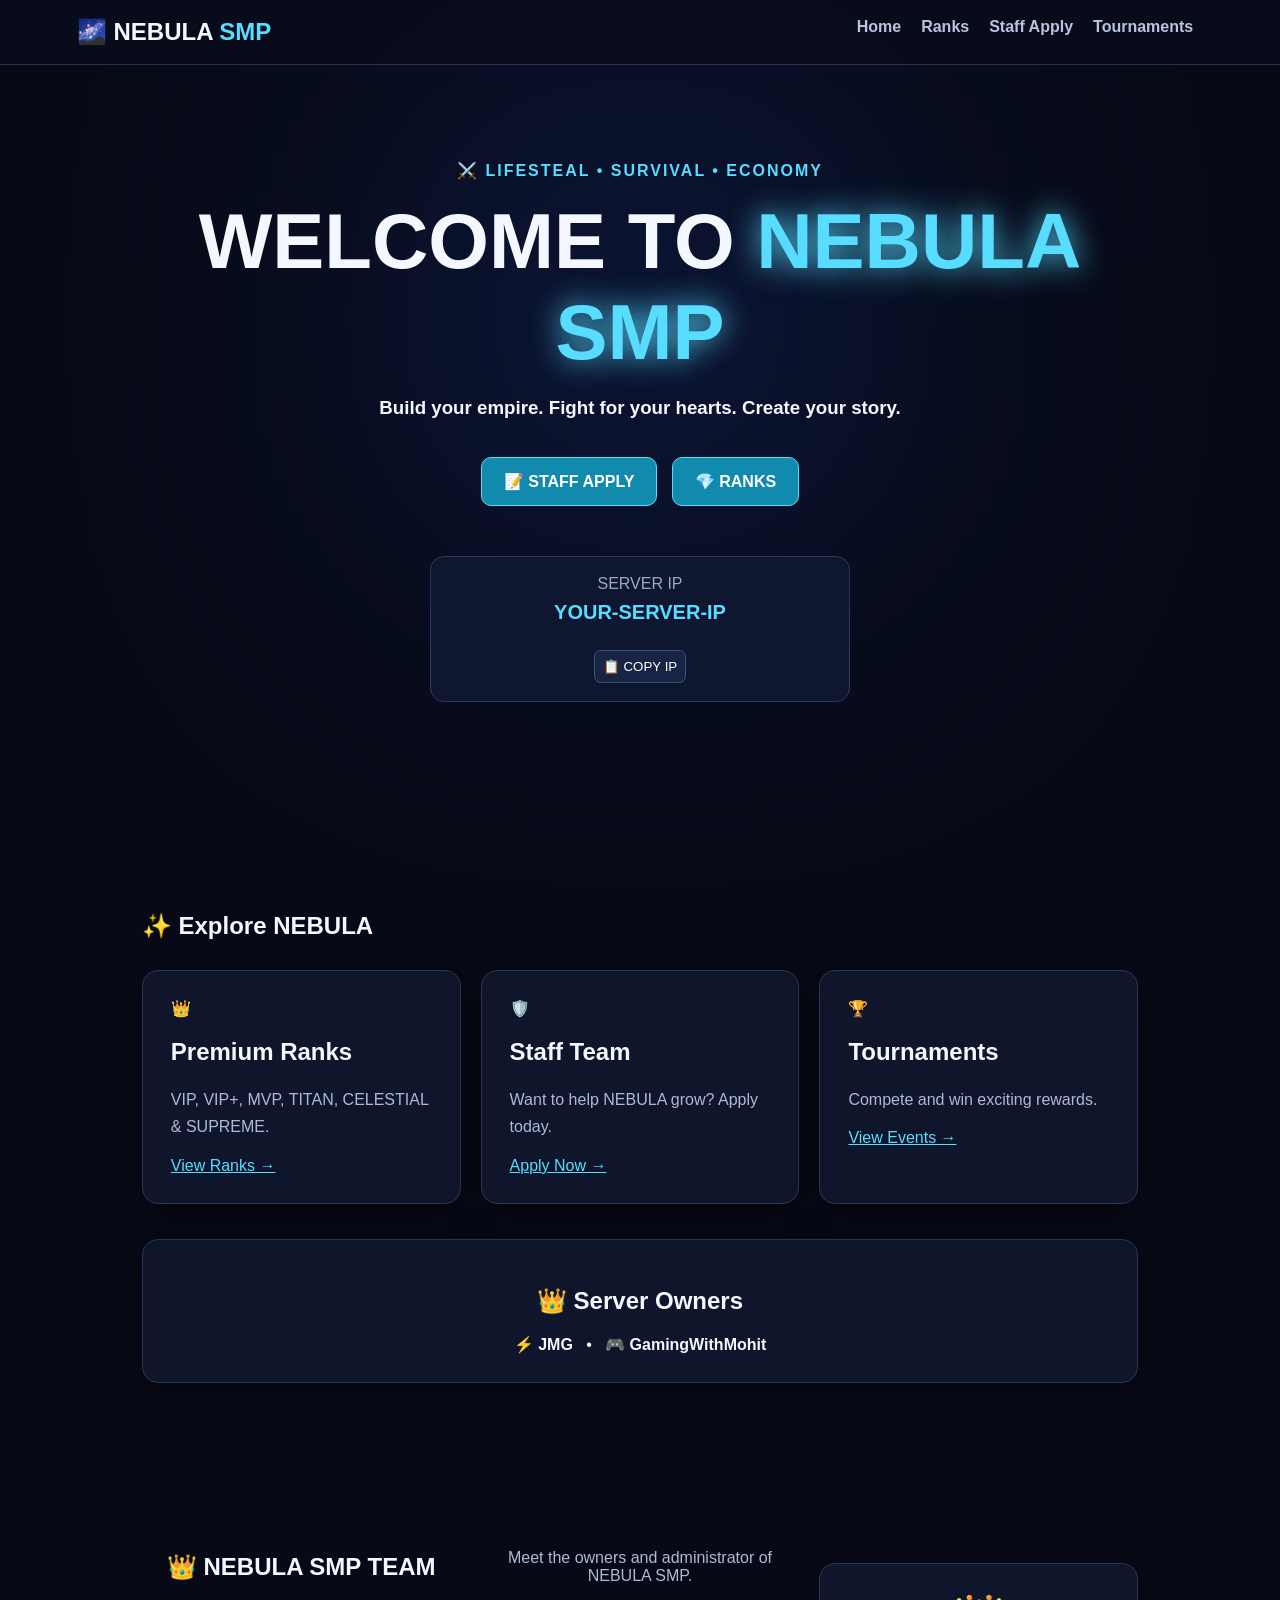
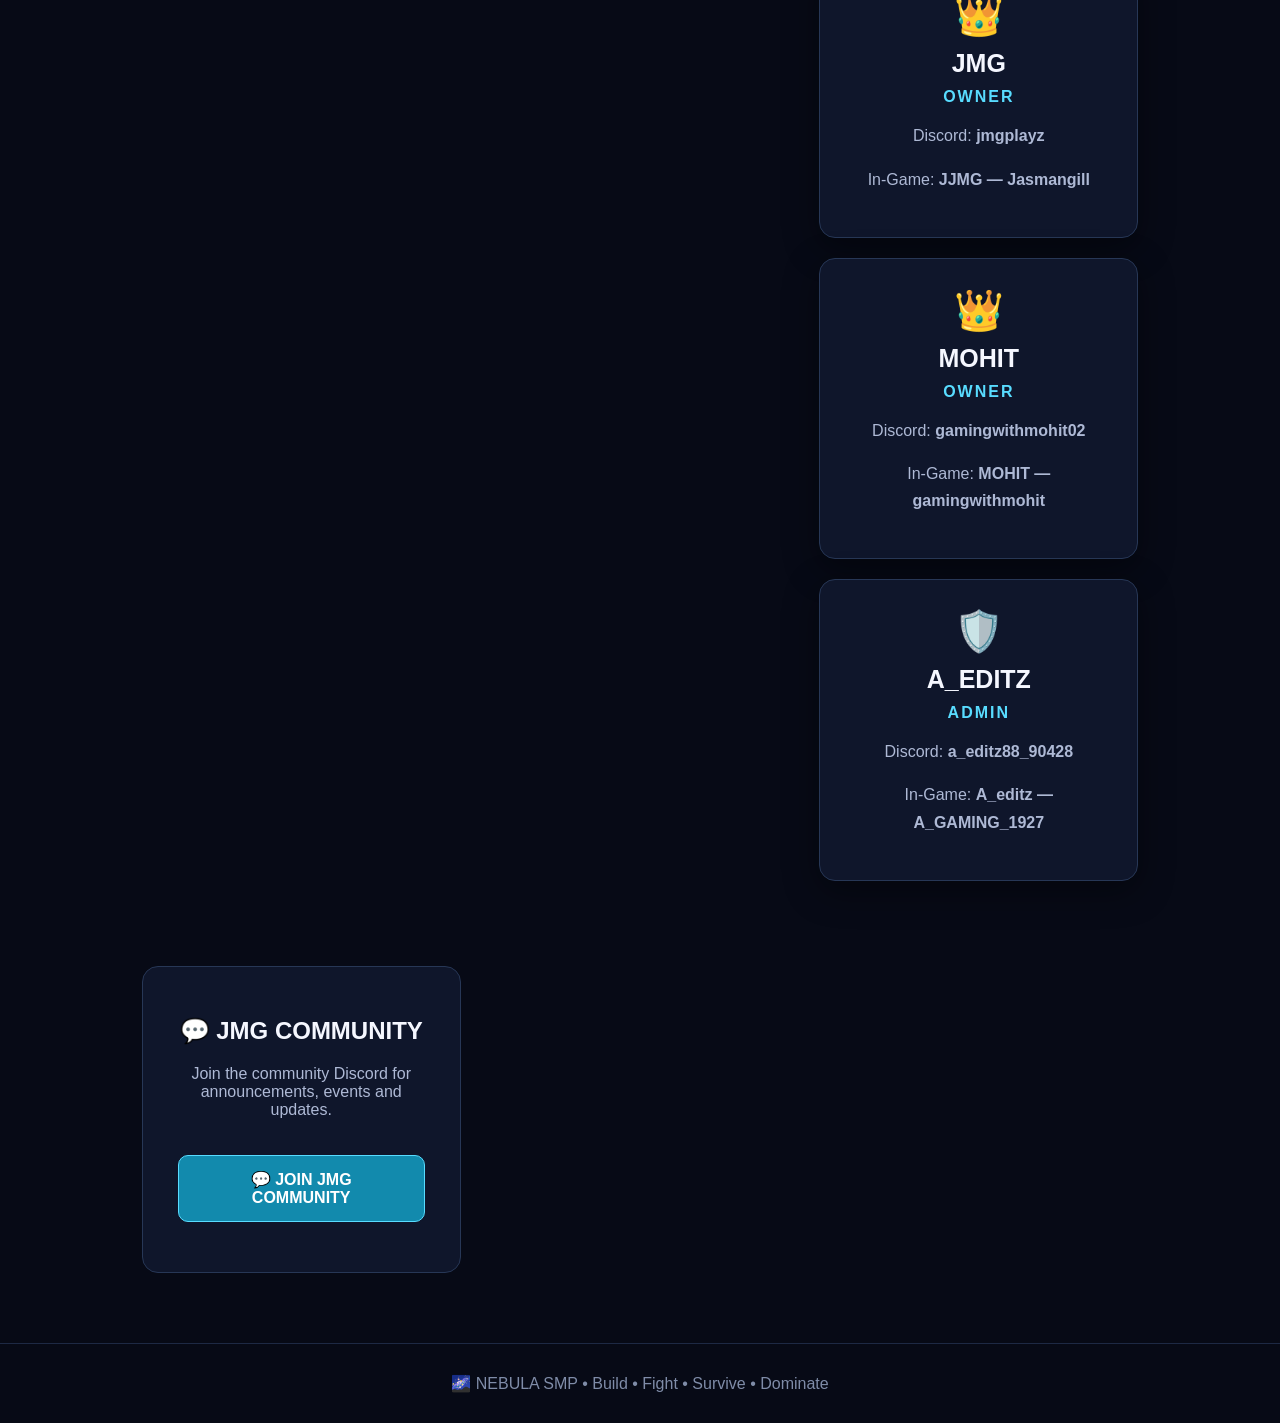
==== index.html @ 3a688c40 "NEBULA STAR 🌌 Official NEBULA SMP website — ranks, staff applications, tournaments, server informati" ====
<!doctype html><html><head><meta charset="UTF-8"><meta name="viewport" content="width=device-width,initial-scale=1"><title>NEBULA SMP</title><link rel="stylesheet" href="style.css"></head><body>
<nav><b>🌌 NEBULA <i>SMP</i></b><div><a href="index.html">Home</a><a href="ranks.html">Ranks</a><a href="apply.html">Staff Apply</a><a href="tournaments.html">Tournaments</a></div></nav>
<header><p>⚔️ LIFESTEAL • SURVIVAL • ECONOMY</p><h1>WELCOME TO <span>NEBULA SMP</span></h1><h3>Build your empire. Fight for your hearts. Create your story.</h3><a class="btn" href="apply.html">📝 STAFF APPLY</a> <a class="btn" href="ranks.html">💎 RANKS</a><div class="ip">SERVER IP<br><strong>YOUR-SERVER-IP</strong><br><button onclick="navigator.clipboard.writeText('YOUR-SERVER-IP')">📋 COPY IP</button></div></header>
<main><h2>✨ Explore NEBULA</h2><section><article>👑<h2>Premium Ranks</h2><p>VIP, VIP+, MVP, TITAN, CELESTIAL & SUPREME.</p><a href="ranks.html">View Ranks →</a></article><article>🛡️<h2>Staff Team</h2><p>Want to help NEBULA grow? Apply today.</p><a href="apply.html">Apply Now →</a></article><article>🏆<h2>Tournaments</h2><p>Compete and win exciting rewards.</p><a href="tournaments.html">View Events →</a></article></section><div class="owners"><h2>👑 Server Owners</h2><b>⚡ JMG</b> &nbsp; • &nbsp; <b>🎮 GamingWithMohit</b></div></main>
<section class="team-section">
<h2>👑 NEBULA SMP TEAM</h2>
<p class="team-subtitle">Meet the owners and administrator of NEBULA SMP.</p>
<div class="team-grid">
<article class="team-card owner"><div class="team-icon">👑</div><h3>JMG</h3><span>OWNER</span><p>Discord: <b>jmgplayz</b></p><p>In-Game: <b>JJMG — Jasmangill</b></p></article>
<article class="team-card owner"><div class="team-icon">👑</div><h3>MOHIT</h3><span>OWNER</span><p>Discord: <b>gamingwithmohit02</b></p><p>In-Game: <b>MOHIT — gamingwithmohit</b></p></article>
<article class="team-card admin"><div class="team-icon">🛡️</div><h3>A_EDITZ</h3><span>ADMIN</span><p>Discord: <b>a_editz88_90428</b></p><p>In-Game: <b>A_editz — A_GAMING_1927</b></p></article>
</div>
<div class="community">
<h2>💬 JMG COMMUNITY</h2>
<p>Join the community Discord for announcements, events and updates.</p>
<a class="btn" href="https://discord.gg/QdDcxzBZr" target="_blank" rel="noopener">💬 JOIN JMG COMMUNITY</a>
</div>
</section>
<footer>🌌 NEBULA SMP • Build • Fight • Survive • Dominate</footer><script src="script.js"></script></body></html>
---- style.css ----
*{box-sizing:border-box}body{margin:0;background:#070a16;color:#f5f7ff;font-family:Arial,sans-serif}nav{position:sticky;top:0;z-index:2;display:flex;justify-content:space-between;gap:20px;flex-wrap:wrap;padding:18px 6%;background:#090d1bef;border-bottom:1px solid #253453}nav b{font-size:24px}nav i{color:#58dcff;font-style:normal}nav a{color:#b9c4df;text-decoration:none;margin:0 10px;font-weight:bold}nav a:hover{color:#58dcff}header,main{max-width:1150px;margin:auto;padding:80px 6%}header{text-align:center;min-height:75vh;position:relative}header:before{content:"";position:absolute;width:500px;height:500px;background:#275cff;filter:blur(150px);opacity:.16;left:50%;top:0;transform:translateX(-50%);z-index:-1}h1{font-size:clamp(42px,7vw,78px);margin:15px 0}h1 span{color:#58dcff;text-shadow:0 0 30px #58dcff}header p,main>p{color:#58dcff;font-weight:900;letter-spacing:2px}.btn{display:inline-block;margin:20px 5px;padding:14px 22px;background:#128aad;color:white;border:1px solid #58dcff;border-radius:10px;text-decoration:none;font-weight:900;cursor:pointer}.ip{margin:30px auto;padding:18px;max-width:420px;background:#0f1730;border:1px solid #2c3b5d;border-radius:14px;color:#9da9c4}.ip strong{display:block;color:#58dcff;font-size:20px;margin:8px}.ip button{padding:8px;background:#172444;color:white;border:1px solid #405273;border-radius:7px}section{display:grid;grid-template-columns:repeat(auto-fit,minmax(240px,1fr));gap:20px;margin:30px 0}article,.owners,.notice{background:#0f162b;border:1px solid #273756;border-radius:16px;padding:28px;box-shadow:0 10px 35px #0006}article:hover{border-color:#58dcff;transform:translateY(-3px)}article p,li{color:#aeb9d5;line-height:1.7}article a{color:#58dcff}.owners{text-align:center;margin-top:35px}.rank{text-align:center}.rank strong{display:block;font-size:38px;margin:15px}.vip h2,.vip strong{color:#55e878}.vipplus h2,.vipplus strong{color:#45d9ff}.mvp h2,.mvp strong{color:#b66cff}.titan h2,.titan strong{color:#ff5555}.celestial h2,.celestial strong{color:#ffd34d}.supreme h2,.supreme strong{color:#ff72e6}.narrow{max-width:800px;min-height:75vh}label{display:block;margin:18px 0;font-weight:bold}input,select,textarea{display:block;width:100%;margin-top:8px;padding:13px;background:#090f20;color:white;border:1px solid #334464;border-radius:9px;font:inherit}.notice{margin-top:20px;color:#b9c4df}footer{text-align:center;padding:30px;color:#7f8ca8;border-top:1px solid #1d2944}@media(max-width:700px){nav{flex-direction:column}nav a{display:inline-block;margin:5px}header,main{padding:55px 5%}}
.team-section{max-width:1150px;margin:auto;padding:70px 6%;text-align:center}.team-subtitle{color:#aeb9d5}.team-grid{display:grid;grid-template-columns:repeat(auto-fit,minmax(240px,1fr));gap:20px;margin:30px 0}.team-card{background:#0f162b;border:1px solid #273756;border-radius:16px;padding:28px;box-shadow:0 10px 35px #0006}.team-card:hover{border-color:#58dcff;transform:translateY(-3px)}.team-icon{font-size:40px}.team-card h3{font-size:25px;margin:10px 0}.team-card span{display:inline-block;color:#58dcff;font-weight:900;letter-spacing:2px}.team-card p{color:#aeb9d5}.community{margin-top:35px;padding:30px;background:#0f162b;border:1px solid #273756;border-radius:16px}.community p{color:#aeb9d5}
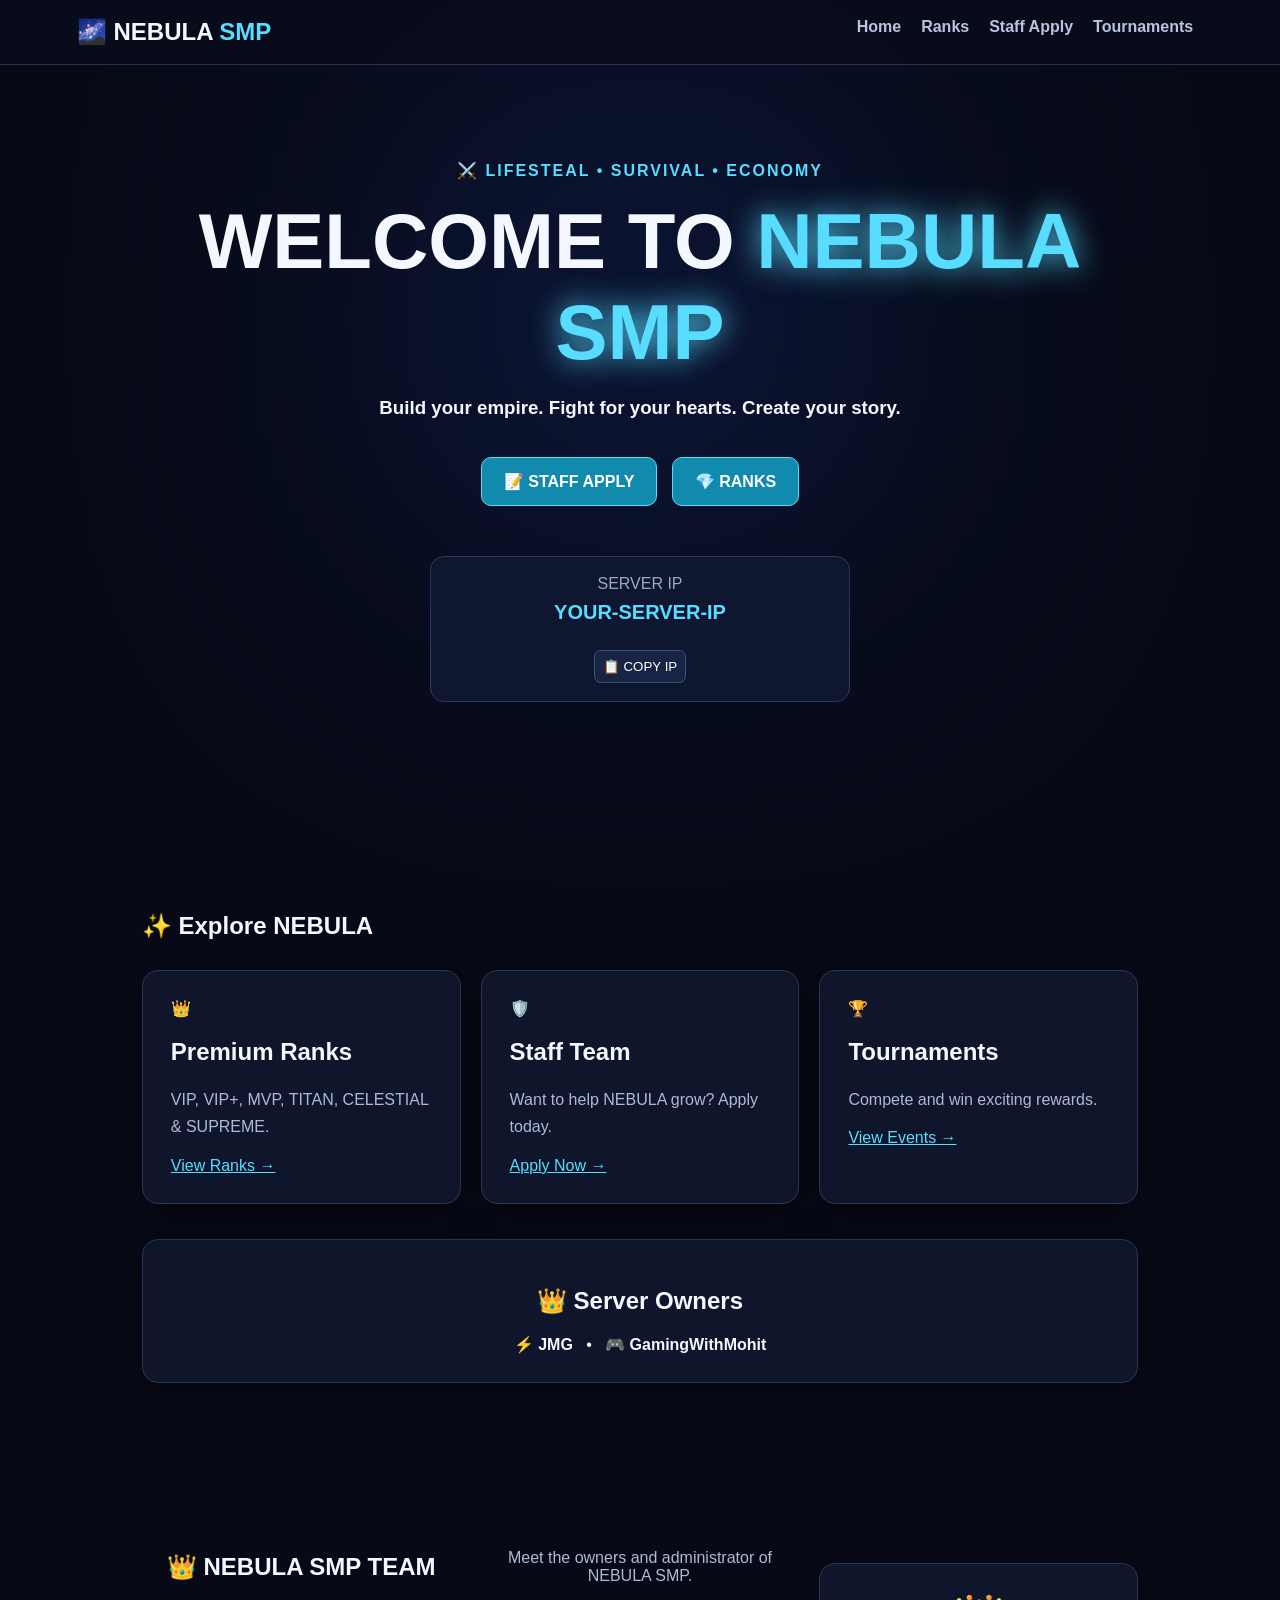
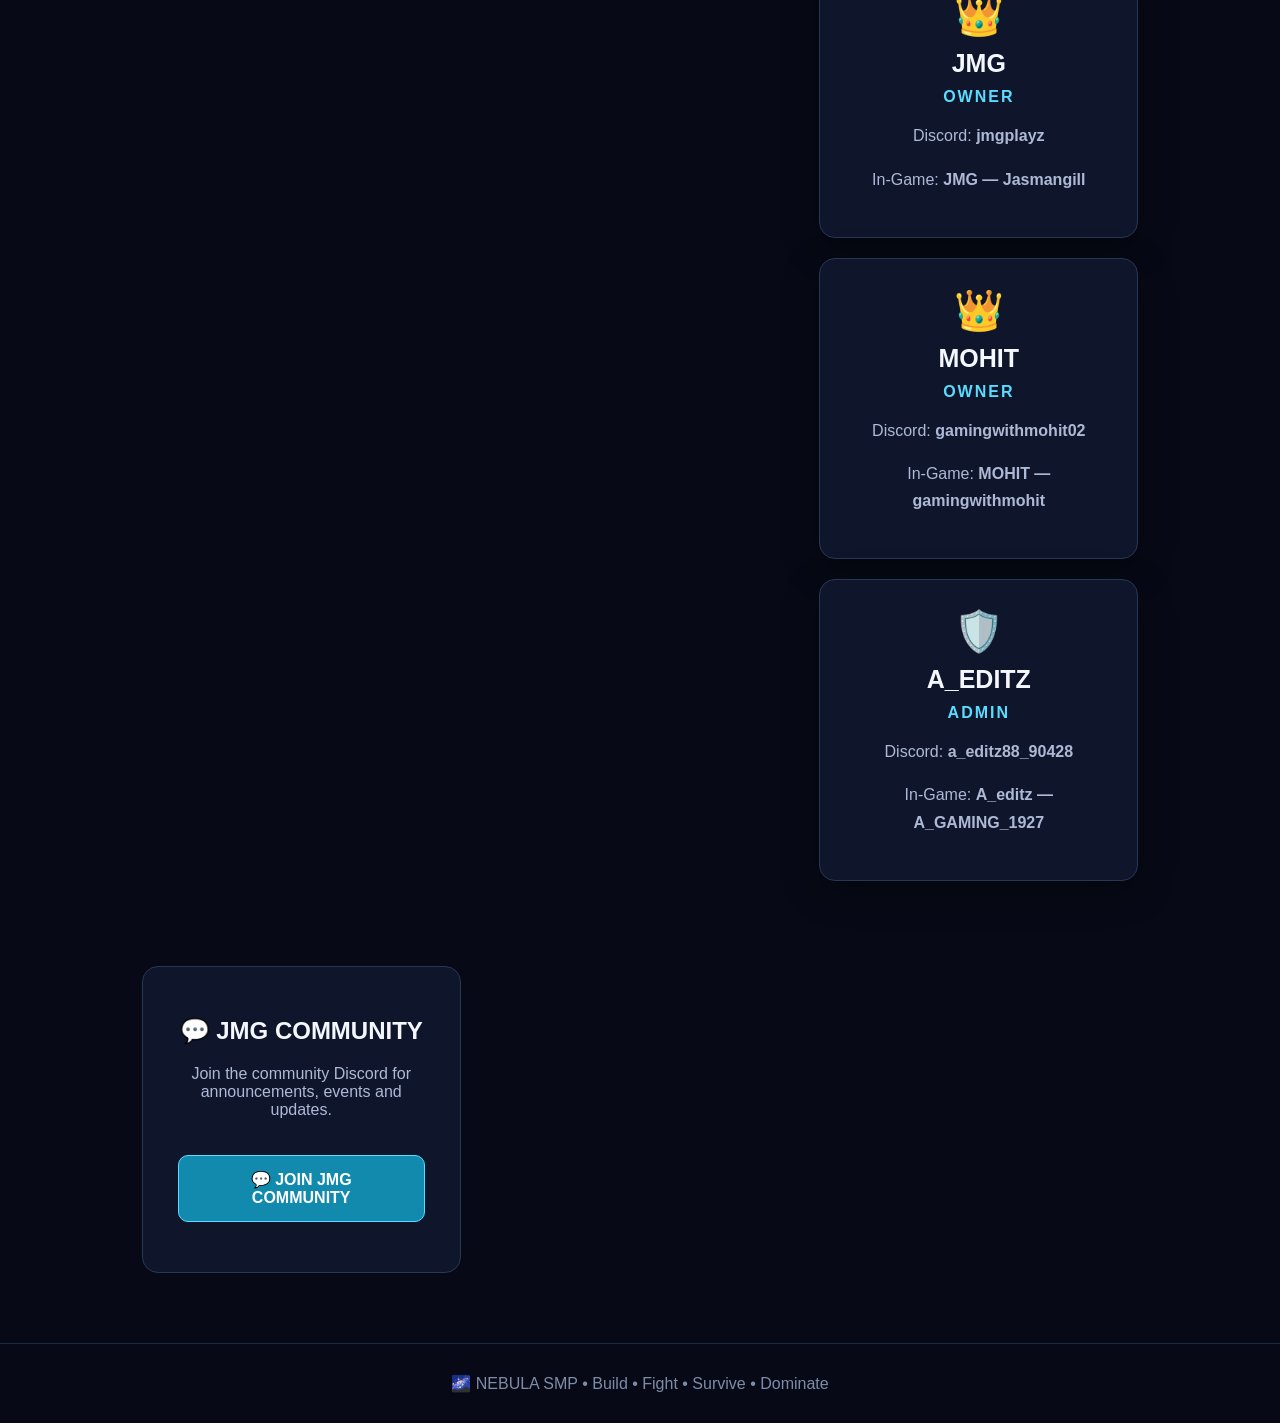
==== commit 748dd064: "Fix formatting of team member details in index.html" ====
--- a/index.html
+++ b/index.html
@@ -6,7 +6,7 @@
 <h2>👑 NEBULA SMP TEAM</h2>
 <p class="team-subtitle">Meet the owners and administrator of NEBULA SMP.</p>
 <div class="team-grid">
-<article class="team-card owner"><div class="team-icon">👑</div><h3>JMG</h3><span>OWNER</span><p>Discord: <b>jmgplayz</b></p><p>In-Game: <b>JJMG — Jasmangill</b></p></article>
+<article class="team-card owner"><div class="team-icon">👑</div><h3>JMG</h3><span>OWNER</span><p>Discord: <b>jmgplayz</b></p><p>In-Game: <b>JMG — Jasmangill</b></p></article>
 <article class="team-card owner"><div class="team-icon">👑</div><h3>MOHIT</h3><span>OWNER</span><p>Discord: <b>gamingwithmohit02</b></p><p>In-Game: <b>MOHIT — gamingwithmohit</b></p></article>
 <article class="team-card admin"><div class="team-icon">🛡️</div><h3>A_EDITZ</h3><span>ADMIN</span><p>Discord: <b>a_editz88_90428</b></p><p>In-Game: <b>A_editz — A_GAMING_1927</b></p></article>
 </div>
@@ -16,4 +16,4 @@
 <a class="btn" href="https://discord.gg/QdDcxzBZr" target="_blank" rel="noopener">💬 JOIN JMG COMMUNITY</a>
 </div>
 </section>
-<footer>🌌 NEBULA SMP • Build • Fight • Survive • Dominate</footer><script src="script.js"></script></body></html>+<footer>🌌 NEBULA SMP • Build • Fight • Survive • Dominate</footer><script src="script.js"></script></body></html>
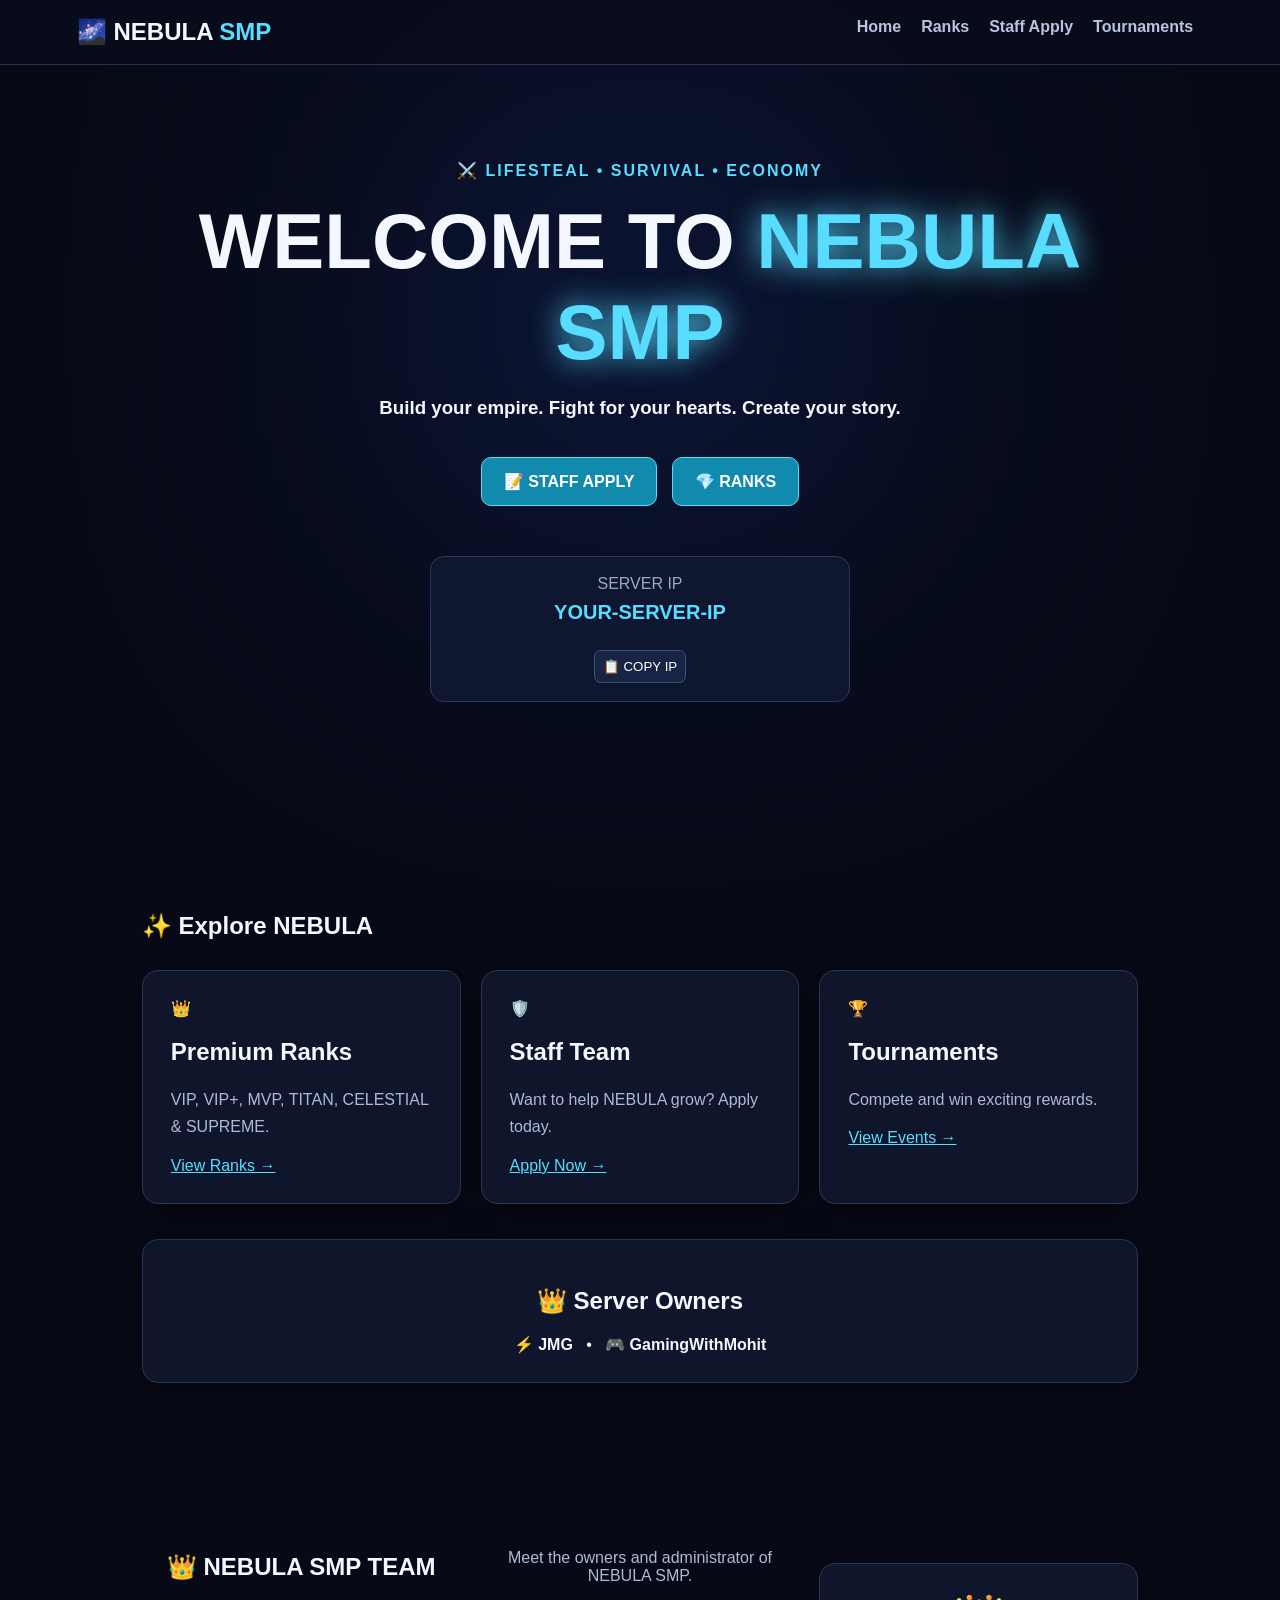
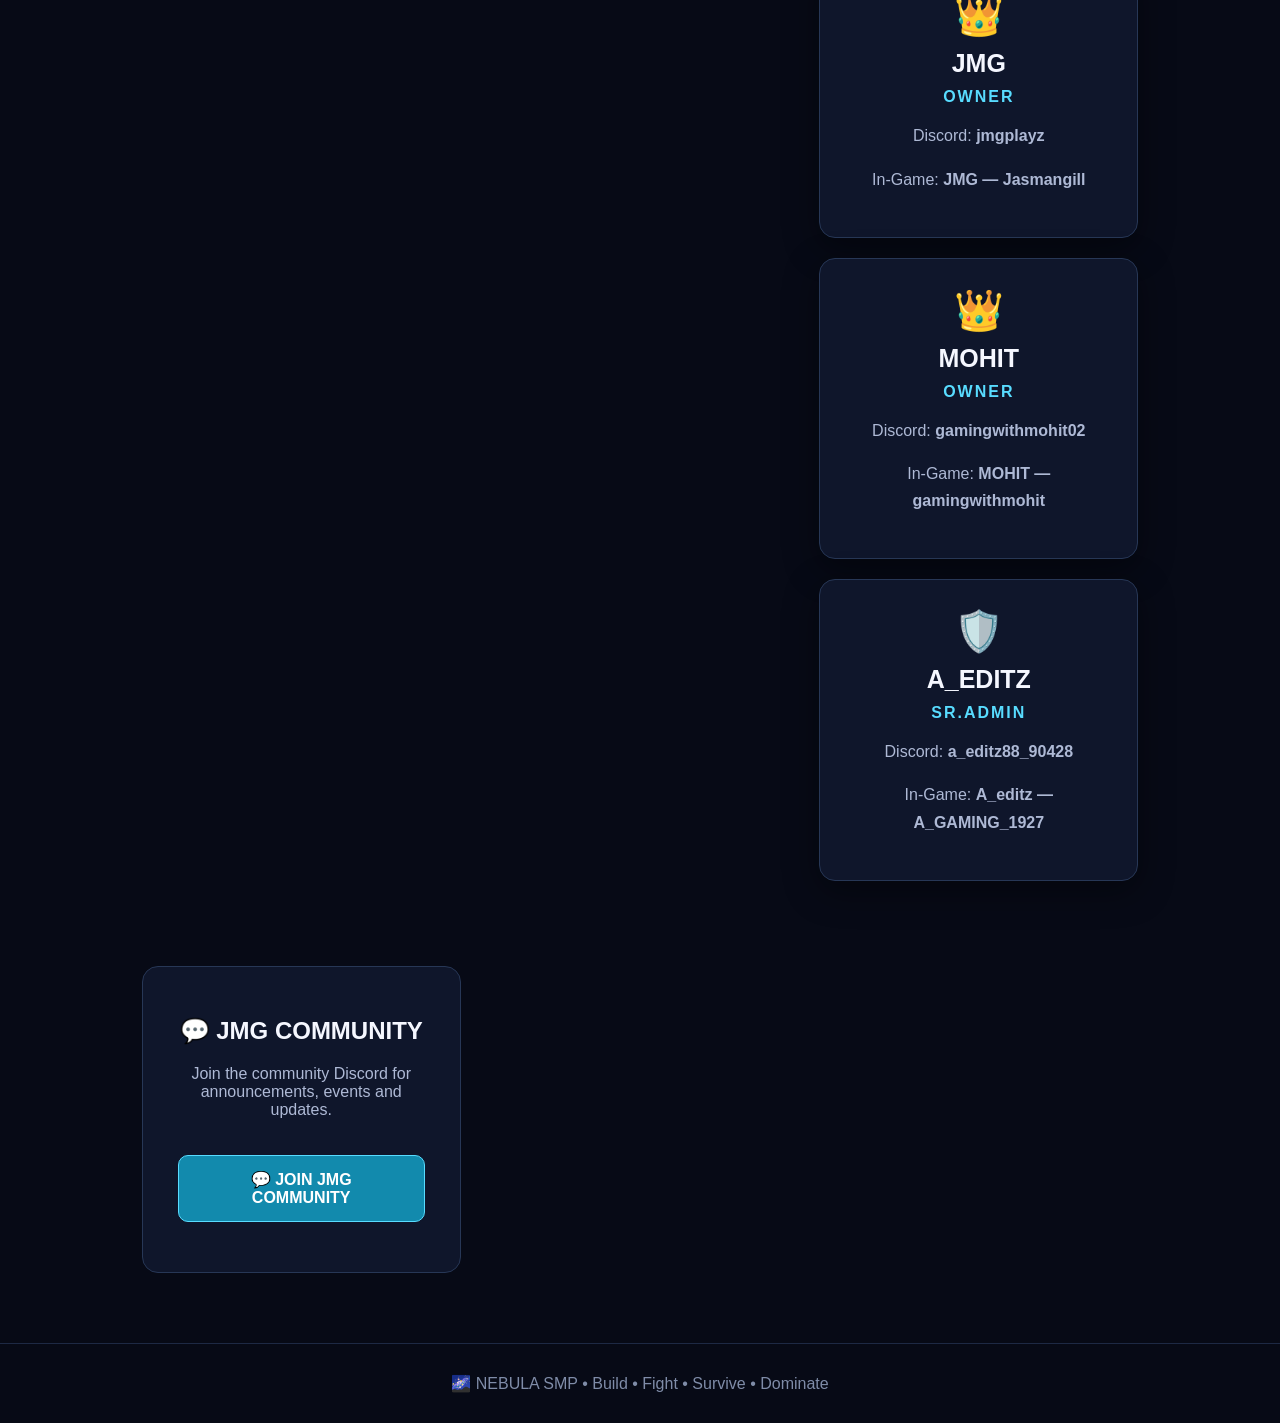
==== commit ccdb8e26: "Update index.html" ====
--- a/index.html
+++ b/index.html
@@ -8,7 +8,7 @@
 <div class="team-grid">
 <article class="team-card owner"><div class="team-icon">👑</div><h3>JMG</h3><span>OWNER</span><p>Discord: <b>jmgplayz</b></p><p>In-Game: <b>JMG — Jasmangill</b></p></article>
 <article class="team-card owner"><div class="team-icon">👑</div><h3>MOHIT</h3><span>OWNER</span><p>Discord: <b>gamingwithmohit02</b></p><p>In-Game: <b>MOHIT — gamingwithmohit</b></p></article>
-<article class="team-card admin"><div class="team-icon">🛡️</div><h3>A_EDITZ</h3><span>ADMIN</span><p>Discord: <b>a_editz88_90428</b></p><p>In-Game: <b>A_editz — A_GAMING_1927</b></p></article>
+<article class="team-card admin"><div class="team-icon">🛡️</div><h3>A_EDITZ</h3><span>SR.ADMIN</span><p>Discord: <b>a_editz88_90428</b></p><p>In-Game: <b>A_editz — A_GAMING_1927</b></p></article>
 </div>
 <div class="community">
 <h2>💬 JMG COMMUNITY</h2>
